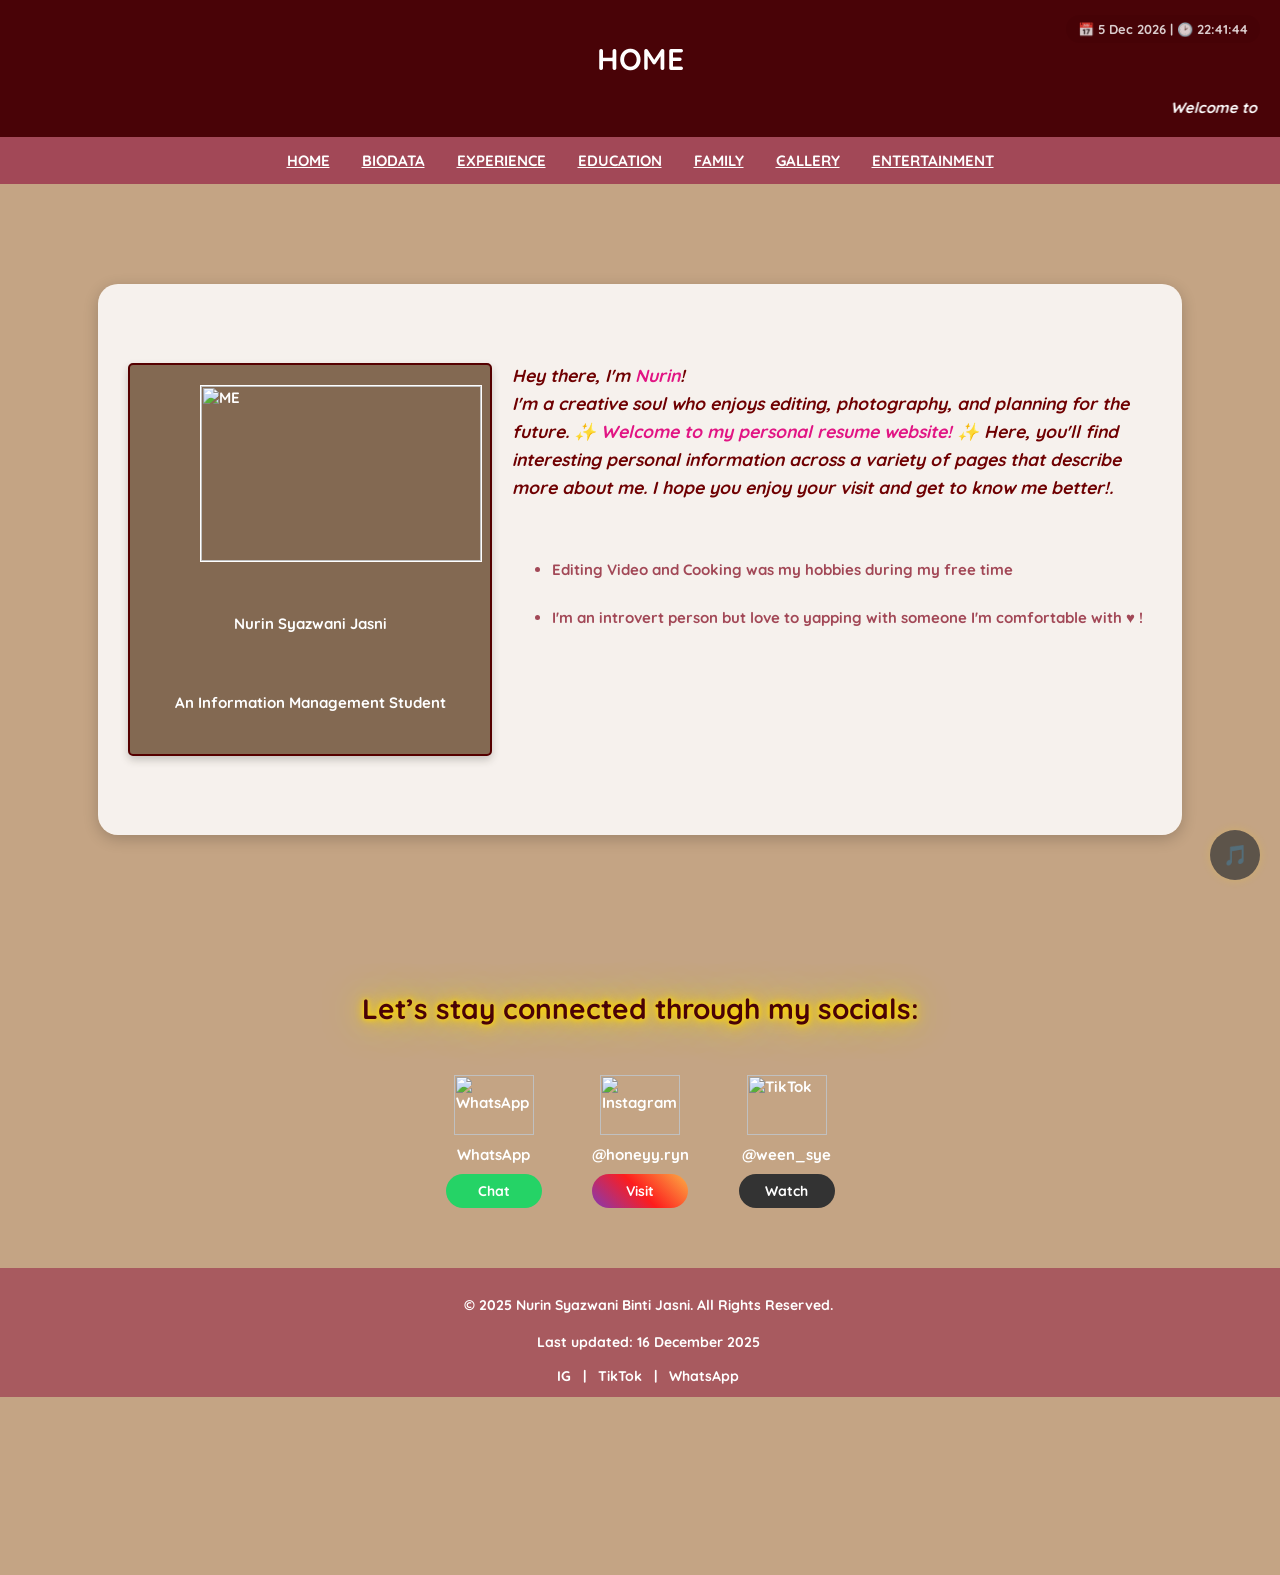
==== index.html @ c6dd5802 "Add files via upload" ====
<html>

<head>

<link rel="stylesheet" type="text/css" href="design.css" />
<title> HOME </title> 

<link href="https://fonts.googleapis.com/css2?family=Quicksand:wght@300;400;500;600&display=swap" rel="stylesheet">

<meta name="viewport" content="width=device-width, initial-scale=1"> 

</head>

<body onclick="playMusic()">

<audio id="bg-music" loop>
       <source src="song.MP3" type="audio/mpeg">
   </audio>



<header>

<h1><b> HOME <b></h1>
<i><marquee>Welcome to My Resume Page. Take your time and explore &#9829! </marquee></i>

</header>

<nav>

 <ul class="navbar">
    <li><a href="index.html" target="_blank">HOME</a></li>
    <li><a href="BIODATA.html" target="_blank">BIODATA</a></li>
    <li><a href="EXPERIENCE.html" target="_blank">EXPERIENCE</a></li>
    <li><a href="EDC.html" target="_blank">EDUCATION</a></li>
    <li><a href="FAMILY.html" target="_blank">FAMILY</a></li>
    <li><a href="GALLERY.html" target="_blank">GALLERY</a></li>
    <li><a href="ENTERTAINMENT.html" target="_blank">ENTERTAINMENT</a></li>

 </ul>

</nav>

  <div id="datetime-simple"></div>

  <script>

function updateDateTime() {
  const now = new Date();

  const day = now.getDate();
  const month = now.toLocaleString('en-US', { month: 'short' });
  const year = now.getFullYear();
  const hours = now.getHours().toString().padStart(2,'0');
  const minutes = now.getMinutes().toString().padStart(2,'0');
  const seconds = now.getSeconds().toString().padStart(2,'0');

  document.getElementById("datetime-simple").innerText =
    `📅 ${day} ${month} ${year} | 🕑  ${hours}:${minutes}:${seconds}`;
}

setInterval(updateDateTime, 1000);
updateDateTime();

</script>


<button id="music-toggle" onclick="toggleMusic()" 
    position: fixed;
    bottom: 20px;
    right: 20px;
    background-color: rgba(50,50,50,0.7);
    color: white;
    border: none;
    border-radius: 50%;
    width: 50px;
    height: 50px;
    cursor: pointer;
    font-size: 20px;
    z-index: 9999;
">
🎵
</button>
 
<script>

const music = document.getElementById('bg-music');
const toggleBtn = document.getElementById('music-toggle');


music.volume = 0.3;


const musicPlaying = sessionStorage.getItem('musicPlaying');
if(musicPlaying === 'true'){
    music.play().catch(()=>{});
    toggleBtn.innerText = '🎵';
}else if(musicPlaying === 'false'){
    music.pause();
    toggleBtn.innerText = '🔇';
}


document.body.addEventListener('click', function firstClick(){
    if(!sessionStorage.getItem('musicClicked')){
        music.play().catch(()=>{});
        sessionStorage.setItem('musicPlaying', 'true');
        sessionStorage.setItem('musicClicked', 'true');
        toggleBtn.innerText = '🎵';
    }
    document.body.removeEventListener('click', firstClick);
});


function toggleMusic(){
    if(music.paused){
        music.play().catch(()=>{});
        toggleBtn.innerText = '🎵';
        sessionStorage.setItem('musicPlaying','true');
    } else {
        music.pause();
        toggleBtn.innerText = '🔇';
        sessionStorage.setItem('musicPlaying','false');
    }
}
</script>


<div class="home-background"></div>


<section> 


 <div class="content-section">
   <div class="profile-wrapper">

     <div class="profile-card">
        <img src="me.JPEG" alt=" ME " width= "280" height="175" border="1"  HSPACE=50 align= center;>
   <div class="container">
    <h4><b> Nurin Syazwani Jasni </b></h4>
  
    <h4> An Information Management Student </h4>
    </div>
 </div>

 <div class="description">

   <h3> <em>  Hey there,  I'm <span style="color:#e11584;">Nurin</span>!<br>
              I'm a creative soul who enjoys editing, photography, and planning for the future. <span style="color:#e11584;">✨ Welcome to my personal resume website! ✨</span>
              Here, you'll find interesting personal information across  a variety of pages that describe more about me. I hope you enjoy your visit and get to know me better!.
  </em> </h3>

<br> 

   <ul> 
   <li> Editing Video and Cooking was my hobbies during my free time </li> <br> 
   <li> I'm an introvert person but love to yapping with someone I'm comfortable with &#9829 !</li>
   </ul>

     
 </div>
 </div> 
</div> 

</div>

<br>

  <h4 class="connect-title">Let’s stay connected through my socials:</h4>

  <br> 

<div class="social-section">
  <div class="social-item">
    <img src="wassup.PNG" alt="WhatsApp" class="icon">
    <span class="social-text">WhatsApp</span>
    <a href="https://wa.me/601116855018" class="btn whatsapp">Chat</a>
  </div>

  <div class="social-item">
    <img src="instagram.PNG" alt="Instagram" class="icon">
    <span class="social-text">@honeyy.ryn</span>
    <a href="https://www.instagram.com/honeyy.ryn?igsh=Z2F1OHd2cjUyZ2s0&utm_source=qr" class="btn instagram">Visit</a>
  </div>

  <div class="social-item">
    <img src="tt.PNG" alt="TikTok" class="icon">
    <span class="social-text">@ween_sye</span>
    <a href="https://www.tiktok.com/@weeen_sye?_r=1&_t=ZS-92EMzleQw4N" class="btn tiktok">Watch</a>
  </div>
</div>
</div>

</section>

</div>

<footer class="site-footer">
    <p>© 2025 Nurin Syazwani Binti Jasni. All Rights Reserved.</p>
    <p>Last updated: 16 December 2025</p>
    <div class="social-links">
      <a href="https://www.instagram.com/honeyy.ryn?igsh=Z2F1OHd2cjUyZ2s0&utm_source=qr">IG</a> |
      <a href="https://www.tiktok.com/@weeen_sye?_r=1&_t=ZS-92EMzleQw4N">TikTok</a> |
      <a href="https://wa.me/601116855018">WhatsApp</a>
    </div>
  </footer>

</body>

</html>
---- design.css ----
/*GENERAL BODY*/
body { 
    font-family:'Quicksand', sans-serif;
    color: white;
    margin: 0;
    padding: 0;
    background-color: #C4A484;
    font-size:15;
    } 

/*ITALIC TAG*/
em { 
font-style : italic; 
color:#6F0002;
}

/*HEADER*/
header{
background-color:#490307;
color:white;
text-align:center;
padding:20px;
}


/*NAVBAR*/

.navbar { 
   list-style-type: none;
   margin: 0;
   padding: 0;
   background-color:#A24857;
   display: flex;
   justify-content: center;
} 

.navbar li a { 
   display: block;
   color: white;
   padding: 14px 16px;
}

.navbar li a:hover {
  background-color: #A24857;
  color: #550000;
}

/* SECTION */ 
.section {
display : flex;
flex-direction: column;
align-items: center;
}

/* FOOTER*/

.site-footer {
  background-color: rgba(162, 72, 87, 0.8); 
  color: #ffffff;
  text-align: center;
  padding: 12px 8px;
  font-size: 14px;
  position: relative; 
  bottom: 0;
  width: 100%;
}

.site-footer .social-links a {
  color: #fff;
  margin: 0 8px;
  text-decoration: none;
  transition: color 0.3s;
}

.site-footer .social-links a:hover {
  color: #ff99b9;-
}


/* DATE AND TIME */

/* DATE BOX */
#datetime-simple {
  position: fixed;
  top: 15px;
  right: 20px;
  font-size: 13px;
  padding: 6px 12px;
  background: rgba(0,0,0,0.05);
  border-radius: 20px;
  font-family: 'Quicksand', sans-serif;
  opacity: 0.8;
  transition: all 0.3s ease;
  cursor: default;
}

/* HOVER EFFECT */
#datetime-simple:hover {
  box-shadow: 0 0 10px rgba(0,0,0,0.2), 0 0 20px rgba(0,0,0,0.15);
  transform: scale(1.08);
}



/*Proper Text*/
p { 
  white-space: pre-line;
  line-height: 1.6;
    }

h2 span {
  transition: 0.3s;
}
h2 span:hover {
  transform: scale(1.05);
  text-shadow: 0 0 10px #fcd34d;
}


/* SUBSCRIPT DATE */
sup {
  font-size: 0.7em;
  vertical-align: superl
  color:#555;
}

/*profile-pic*/

.profile-pic img {
  width:155px;
  border-radius:30%;
  border: 2px solid #490307;
   }



/* MUSIC BUTTON*/

#music-toggle {
    position: fixed;
    bottom: 20px;
    right: 20px;
    width: 50px;
    height: 50px;
    border-radius: 50%;
    border: none;
    background-color: rgba(50,50,50,0.7);
    color: white;
    font-size: 20px;
    cursor: pointer;
    z-index: 9999;
    box-shadow: 0 0 10px rgba(255,215,0,0.2); /* soft initial glow */
    transition: all 0.3s ease;
}

#music-toggle:hover {
    box-shadow: 
        0 0 20px rgba(255,215,0,0.8),
        0 0 30px rgba(255,215,0,0.4);
    transform: scale(1.1);
}





/*PROFILE CARD*/

.profile-card { 
  background-color: #836952;
  border: 2px solid #550000;
  box-shadow: 0 4px 8px 0 rgba(0,0,0,0.2);
  transition: 0.3s;
  width: 320px;
  border-radius: 5px;
  padding: 20px;
  margin: 20px auto;
  text-align; center;
}

.profile-card:hover{
 box-shadow:0 8px 16px rgba(0,0,0,0.2);
}

.profile-img {
  width: 100%;
  max-width: 360px;
  height: auto;      
  display: block;
  margin: 0 auto;
  border-radius: 8px;
}

.profile-card {
  width: 320px;
  padding: 20px;
}

.container { 
 padding: 2px 16px;
 text-align: center;
}

.profile-wrapper {
 display: flex;
 justify-content : center;
 align-items: flex-start;
 gap: 20px;
 margin: 50px auto;
}

.description {
  max-width: 90%;
  color:#a24857;
  line-height: 1.6;
}



/* HOME BACKGROUND*/

/*CONTENT OPACITY BACKGROUND*/

.content-section { 
  position: relative;
  z-index: 1;
  background: rgba(255, 255, 255, 0.85);
  border-radius: 20px;
  padding: 9px 30px;
  max-width: 1200px;
  margin: 20px auto;
  box-shadow: 0 4px 15px rgba(0, 0, 0, 0.2);
}



/* IMAGE BACKGROUND*/

.home-background {
  background-image: url("background.JPEG");
  position: absolute;
  top: 0; left: 0;
  width: 100%;
  height: 175vh;
  background-size: cover; 
  background-position: center; 
  background-repeat: no-repeat;
  opacity: 0.6;
  z-index: -1;
}



/* SOCIAL MEDIA HOME PAGE */

.social-section {
  max-width: 700px;
  margin: 0 auto 60px;
  display: flex;
  justify-content: center;
  gap: 50px;
  font-family: 'Quicksand', sans-serif;
}

.social-title {
  text-align: center;
  margin-bottom: 30px;
  font-size: 16px;
  opacity: 0.8;
}

.social-text {
  margin: 0;
  text-align: center;
}

 
.social-item {
  display: flex;
  align-items: center;
  flex-direction: column;
  justify-content: space-between;
  gap: 10px;
}

.icon {
  width: 80px;
  height: 60px;
}

.connect-title {
  position: relative;
  text-align: center;
  font-weight: 500;
  margin-bottom: 30px;
}

/* TEXT EFFECT */
.connect-title {
  color: #490307; 
  text-align: center;
  font-size: 28px;
  font-weight: bold;
  text-shadow: 
     0 0 5px #FFD700,
     0 0 10px #FFD700,
     0 0 20px #FFD700,
     0 0 40px #FFD700;
}


/* line */
.connect-title::after {
  content: "";
  position: absolute;
  left: 50%;
  bottom: -8px;
  width: 0;
  height: 2px;
  background: #AD1F35;
  transition: 0.4s ease;
  transform: translateX(-50%);
}

/* LINE HOVER ANIMATION */
.connect-title:hover::after {
  width: 280px;
}


/*HOVER ANIMATION*/
.btn { 
  display: flex;
  justify-content: center;   
  align-items: center;       
  padding: 8px 18px;
  border-radius: 20px;
  text-decoration: none;
  color: white;
  font-size: 14px;
  transition: 0.4s;
}

/* Whatsapp Icon*/
.whatsapp {
  width: 60px;
  background: #25D366;
}

.whatsapp:hover {
  box-shadow: 0 0 10px #25D366, 0 0 40px #25D366;
  transform: scale(1.05);
}


/* Instagram Icon */
.instagram {
    width: 60px;
    background: linear-gradient(45deg, #833AB4, #FD1D1D, #FCAF45);
}

.instagram:hover {
  box-shadow: 0 0 10px #FD1D1D, 0 0 40px #833AB4;
  transform: scale(1.05);
}


/*Tiktok Icon*/
.tiktok {
  width: 60px;
  background: #333;
}

.tiktok:hover {
  box-shadow: 0 0 10px #69C9D0, 0 0 40px #EE1D52;
  transform: scale(1.05);
}




/* Card Quick Links*/

.quick-links {
  display: flex;
  flex-wrap: wrap;
  justify-content: center;
  gap:20px;
  margin-top: 20px;
} 


.card-link {
  text-decoration:none;
  color:inherit;
}

@media screen and (max-width: 600px) {
  .card-link {
    flex:0 1 100%;
   }
}


.card {
 min-height: 150px;
  width: 350px;
  background-color:  #FFEAEA;
  padding: 16px;
  text-align: center;
  box-shadow: 0 4px 8px 0 rgba(0, 0, 0, 0.2);
  border-radius: 8px;

  display: flex;
  flex-direction: column;
  justify-content: center;
  align-items: center;

  transition: transform 0.3s;
}


.card:hover{
  transform:translateY(-5px);
}

.card h3 {
 margin:0;
 font-size: 20px;
 line-height: 1.2;
}

.card p {
 margin-top: 10px;
 font-size: 14px;
}

.card .emoji { 
 fontback-size: 55px;
 display: block;
 margin-bottom: 8px;
}

.container {
 display: flex;
 justify-content: center;
 gap:20px;
 flex-wrap: wrap;
 margin-top: 30px;
}


/* BIODATA BACKGROUND */

.biodata-box {
  background-color:#fff6f5;
  padding: 25px;
  border-radius: 15px;
  width: 80%;
  margin: 40px auto;
  box-shadow: 0 4px 12px rgba(0,0,0,0.15);
  color: #490307;
}

.biodata-box em {
  color: inherit;
  font-style: italic;
}

.biodata-box h2 { 
  color: #A24857;
  font-weight: 700;
  text-shadow: 1px 1px 2px rgba(0,0,0,0.2);
  margin-top: 20px;
  margin-bottom: 10px;
}

.biodata-box li, .biodata-box p {
  margin-bottom: 10px;
  line-height: 1.6;
}

ol.inner-list > li,
ul.inner-list > li {
  margin-bottom: 20px;   
}

ol.inner-list li p,
ul.inner-list li p {
  margin: 6px 0;         
}

.inner-list p {
  margin: 6px 0;
}


.line {
  display: block;
  width: 240px;
  height: 2px;
  background-color: #a24857;
  margin: 8px 0 14px 0;
}


/* BIODATA IMAGE */

.profile-img-wrapper {
    text-align: center; 
    margin: 30px 0;     
}

.profile-img {
    width: 280px;       
    height: 280px;      
    object-fit: cover;  
    border-radius: 50%; 
    border: 3px solid #a24857; 
    box-shadow: 0 4px 8px rgba(0,0,0,0.3); 
}

@media (max-width: 600px) {
    .profile-img {
        width: 180px;
        height: 180px;
    }
}

/* EXPERIENCES BACKGROUND */

.experience-box {
  border:2px solid #ff99b99;
  background-color: #FFEAEA;
  padding: 25px;
  border-radius: 15px;
  width: 80%;
  margin: 40px auto;
  box-shadow: 0 4px 12px rgba(0,0,0,0.15);
  color: #333;
}


.experience-box h2 { 
  color: #987554;
  font-weight: 700;
  text-shadow: 1px 1px 2px rgba(0,0,0,0.2);
  margin-top: 20px;
  margin-bottom: 10px;
  text-align: center;
}

.experience-box li, .experience-box p {
  margin-bottom: 10px;
  line-height: 1.6;
}


.line {
  display: block;
  width: 110px;          
  height: 3px;
  background-color: #a24857; 
  margin-top: 5px;
}


.label {
  font-weight: 700;
}


/* PICTURES EFFECT */

.row {
  display: flex;
  justify-content: center;
  gap: 20px;
  margin-top: 15px;
}
  
.column {
  text-align:center;
}

.column img {
  width: 350px;
  height: 275px;
  object-fit:cover;
  border-radius: 10px;
  display: block;
  margin: 0 auto;
  transition: 0.3s;
}

.column img:hover {
  transform: scale(1.1);
  box-shadow: 0 8px 16px rgba(0,0,0,0.3);
}





/* EDUCATION BACKGROUND*/ 

.education-box {
  background-color: #d9bfa5;
  padding: 25px;
  border-radius: 15px;
  width: 80%;
  margin: 40px auto;
  box-shadow: 0 4px 12px rgba(0,0,0,0.15);
  color: #490307;
  line-height: 1.6;
}

.education-box em {
  color: inherit;
  font-style: italic;
}

.education-box h2 {
  color: #a4636c;
  font-weight: 700;
  text-shadow: 1px 1px 2px rgba(0,0,0,0.2);
  margin-top: 20px;
  margin-bottom: 10px;
  text-align: center;
}

.education-box h3 {
  color: #a4636c;
  font-weight: 700;
  text-shadow: 1px 1px 2px rgba(0,0,0,0.2);
  margin-top: 20px;
  margin-bottom: 10px;
}



.education-box li, .education-box p {
  margin-bottom: 10px;
}

.education-row {
  display:flex;
  gap:20px;
  flex-wrap: wrap;
  margin-bottom: 30px;
}

.education-row > div  {
  flex:1;
  min-width: 300px;
}

.education-map iframe, .school-image img {
  width: 100%;
  height: 400;
  border-radius:10px;
  box-shadow:0 4px 8px rgba(0,0,0,0.2);
}

.school-image img { 
  width: 100%;
  height: 400px;
  object-fit:cover;
  border-radius:10px;
  box-shadow: 0 4px 8px rgba (0,0,0,0.2);
}
 

/*ACHIEVEMENT BACKGROUND */
.achievement-box {
  border: 2px solid #a5826d; 
  background-color: #dcceac;
  padding: 25px;
  border-radius: 15px;
 
  width: 80%; 
  margin: 40px auto;
  
  box-shadow: 0 4px 12px rgba(0,0,0,0.15);
  color: #490307 
  font-weight: bold;
}

/*TITLE*/
.achievement-box h2 {
  color: #a4636c;
  font-weight: 700;
  text-shadow: 1px 1px 2px rgba(0,0,0,0.2);
  margin-top: 20px;
  margin-bottom: 10px;
  text-align: center;
}


.achievement-box h3 {
  color: #7d4150;
  margin-bottom: 15px;
}
 
/*TABLE*/
.achievement-table {
  width: 100%;
  border-collapse: collapse;
  margin: 15px 0;
}

.achievement-table th {
  background-color: #FCE0E8;
  colour: #281b0d;
  font-weight: bold;
  text-align: center;
}


.achievement-table th, .achievement-table td{
  padding: 10px 15px;
  border: 1px solid #a5826d;
  color: #490307;
  background-colour: #ffffff;
  text-align: center;
  font-weight:bold;
}

/*HOVER ANIMATION*/
.achievement-table tr {
  transition: 0.3s; 
}

.achievement-table tr:hover {
  background-color: #e8d3c2;
}

/*NOTE*/
.table-note {
  font-style: italic;
  text-align: center;
  margin-top:-10px;
  color: #7d4150;
  font-size: 18px;
  font-weight: bold;
}




/* FAMILY BACKGROUND */

.family-box {
  border:2px solid #ff99b99;
  background-color: #FFEAEA;
  padding: 25px;
  border-radius: 15px;
  width: 80%;
  margin: 40px auto;
  box-shadow: 0 4px 12px rgba(0,0,0,0.15);
  color: #333;
}

.family-box h2 { 
  color: #987554;
  font-weight: 700;
  text-align:center;
  text-shadow: 1px 1px 2px rgba(0,0,0,0.2);
  margin-top: 20px;
  margin-bottom: 10px;
}

.family-box li, {
  margin-bottom: 10px;
  line-height: 1.6;
}

.family-box p { 
  text-align: center;
  font-style: italic;
  margin-top: 20px;
}



/* GALLERY BACKGROUND */

.gallery-box {
  border:2px solid #ff99b99;
  background-color: #7d2c47;
  padding: 25px;
  border-radius: 15px;
  width: 80%;
  margin: 40px auto;
  box-shadow: 0 4px 12px rgba(0,0,0,0.15);
  color: #333;
}

.gallery-box h2 { 
  color: #987554;
  font-weight: 700;
  text-shadow: 1px 1px 2px rgba(0,0,0,0.2);
  margin-top: 20px;
  margin-bottom: 10px;
}

.gallery-box li, .gallery-box p {
  margin-bottom: 10px;
  line-height: 1.6;
}

.gallery {
   width: 100%;
   height: 350px;
   overflow: hidden;
 }


.gallery img {
   width: 30%;
   float: left;
   margin: 1.66%;
   border-radius: 10px;
   transition: 0.3s;
   border: 2px solid transparent;

   box-sizing: border-box;
}


.gallery img:hover {
  border: 5px solid #ffffff;
  transform: scale(1.05);
}



/* FOOD BACKGROUND */

.food-box {
  background-color:#D03D56;
  padding: 25px;
  border-radius: 15px;
  width: 80%;
  margin: 40px auto;
  box-shadow: 0 4px 12px rgba(0,0,0,0.15);
  color: #490307;
}

.food-box em {
  color: inherit;
  font-style: italic;
}

.food-box h2 { 
  color: #A24857;
  font-weight: 700;
  text-shadow: 1px 1px 2px rgba(0,0,0,0.2);
  margin-top: 20px;
  margin-bottom: 10px;
}

.food-box li, .food-box p {
  margin-bottom: 10px;
  line-height: 1.6;
}



/* MYSELF BACKGROUND */

.myself-box {
  background-color:A05E2B;
  padding: 25px;
  border-radius: 15px;
  width: 80%;
  margin: 40px auto;
  box-shadow: 0 4px 12px rgba(0,0,0,0.15);
  color: #490307;
}


/* FRIENDS BACKGROUND */

.friends-box {
  background-color: #70193D;
  padding: 30px;
  border-radius: 15px;
  width: 80%;
  margin: 40px auto;
  box-shadow: 0 4px 12px rgba(0,0,0,0.15);
  color: #490307;
}


/* FAMGALLERY BACKGROUND */

.famgallery-box {
  background-color: #b5406c;
  padding: 25px;
  border-radius: 15px;
  width: 80%;
  margin: 40px auto;
  box-shadow: 0 4px 12px rgba(0,0,0,0.15);
  color: #490307;
}



/* HOVERABLE SIDE NAV */

#mySidenav a {
  position: fixed;
  left: -140px;                 
  width: 160px;
  padding: 15px;
  text-decoration: none;
  font-size: 16px;
  color: white;                 
  border-radius: 0 12px 12px 0;
  transition: 0.3s ease;
  z-index: 9999;                
}


#mySidenav a:hover {
  left: 0;
  background-color: inherit; 
}

#MYSELF {
  top: 150px;
  background-color: #A00F14;
}

#FOOD {
  top: 210px;
  background-color: #CE2742;
}

#FRIENDS {
  top: 270px;
  background-color: #FF798F;
}

#FAMGALLERY {
  top: 330px;
  background-color: #FF999E;
}


#LENS {
  top: 390px;
  background-color: #FFB3C1;
}



.content-section {
  width: 80%;
  margin: 100px auto;
  display: flex;
  gap: 30px;
}

/* SIDE NAV IN SECTION */


.section-nav a {
  display: block;
  position: relative;
  left: -50px;           
  width: 120px;
  margin-bottom: 12px;
  padding: 12px;
  background-color: #E450A8;
  color: white;
  border-radius: 0 12px 12px 0;
  text-decoration: none;
  transition: left 0.3s ease;
}

.section-nav a:hover {
  left: 0;              
}
 

/* LENS BACKGROUND */

.lens-box {
  background-color: #604630;
  padding: 25px;
  border-radius: 15px;
  width: 80%;
  margin: 40px auto;
  box-shadow: 0 4px 12px rgba(0,0,0,0.15);
  color: #490307;
}


.lens {
   width: 100%;
   height: 550px;
   overflow: hidden;
 }


.lens img {
   width: 30%;
   float: left;
   margin: 1.66%;
   border-radius: 10px;
   transition: 0.3s;
   border: 2px solid transparent;

   box-sizing: border-box;
}


.lens img:hover {
  border: 5px solid #ffffff;
  transform: scale(1.05);
}





/* ENTERTAINMENT BACKGROUND */

.entertainment-box {
  border:2px solid #ff99b99;
  background-color:#c4615B;
  padding: 25px;
  border-radius: 15px;
  width: 80%;
  margin: 40px auto;
  box-shadow: 0 4px 12px rgba(0,0,0,0.15);
  color: #333;
}




/* MOVIE FLIP CARD */
.movie-container {
  display: grid;
  grid-template-columns: repeat(4, 1fr);
  gap: 25px;
  max-width: 1200px; 
  margin: 40px auto;
}

.flip-card {
  background-color: transparent;
  width: 250px;
  height: 350px;
  padding: 15px;
  perspective: 1000px;
}

.flip-card-inner {
  position: relative;
  width: 100%;
  height: 100%;
  text-align: center;
  transition: transform 0.6s;
  transform-style: preserve-3d;
  box-shadow: 0 4px 8px rgba(0,0,0,0.2);
  border-radius: 10px;
}

.flip-card:hover .flip-card-inner {
  transform: rotateY(180deg);
}

.flip-card-front, .flip-card-back {
  position: absolute;
  width: 100%;
  height: 100%;
  border-radius: 10px;
  backface-visibility: hidden;
}

.flip-card-front img {
  width: 100%;
  height: 100%;
  border-radius: 10px;
  object-fit: cover;
}

.flip-card-back {
  background-color: rgba(255,255,255,0.9);
  color: #490307;
  transform: rotateY(180deg);
  display: flex;
  flex-direction: column;
  justify-content: center;
  align-items: center;
  padding: 15px;
}

.flip-card-back h3 {
  margin-bottom: 10px;
}

.flip-card-back p {
  margin: 0;
}


/* MUSIC BACKGROUND */
.music-box {
  border:2px solid #ff99b99;
  background-color:  #EEB38C;
  padding: 10px 20px;
  border-radius: 15px;
  width: 80%;
  height: auto;
  margin: 40px auto;
  box-shadow: 0 4px 12px rgba(0,0,0,0.15);
  color: #333;
  overflow: hidden;
}




.music-box iframe {
  width: 100%;
  max-width: 100%;
  border-radius: 12px;
  box-sizing: border-box;
  display: block;
}


.entertainment-box h2, 
.music-box h2 {  
  color: #A24857;
  font-weight: 700;
  text-shadow: 1px 1px 2px rgba(0,0,0,0.2);
  margin-top: 20px;
  margin-bottom: 10px;
}


/* VIDEO BACKGROUND */
.video-box {
  background-color: #735D42;
  padding: 20px 20px;
  border-radius: 15px;
  width: 80%;
  height: auto;
  margin: 40px auto;
  box-shadow: 0 4px 12px rgba(0,0,0,0.15);
  color: #333;
  overflow: hidden;
}

.video-container {
    display: flex;
    flex-wrap: wrap;
    justify-content: center;
    gap: 20px;
    margin-top: 20px;
}

.video-container figure {
    display: inline-block;
    text-align: center;
    margin: 10px;
}

.video-container video {
    width: 260px;
    height: 260px;
    border: 3px solid #CABA9C;
    border-radius: 12px;
    box-shadow: 0 8px 20px rgba(0,0,0,0.4);
    transition: transform 0.3s, box-shadow 0.3s;
}

.video-container video:hover {
    transform: scale(1.05);
    box-shadow: 0 12px 25px rgba(0,0,0,0.6);
}

.video-container figcaption {
    margin-top: 5px;
    color: #CABA9C;
    font-size: 14px;
}
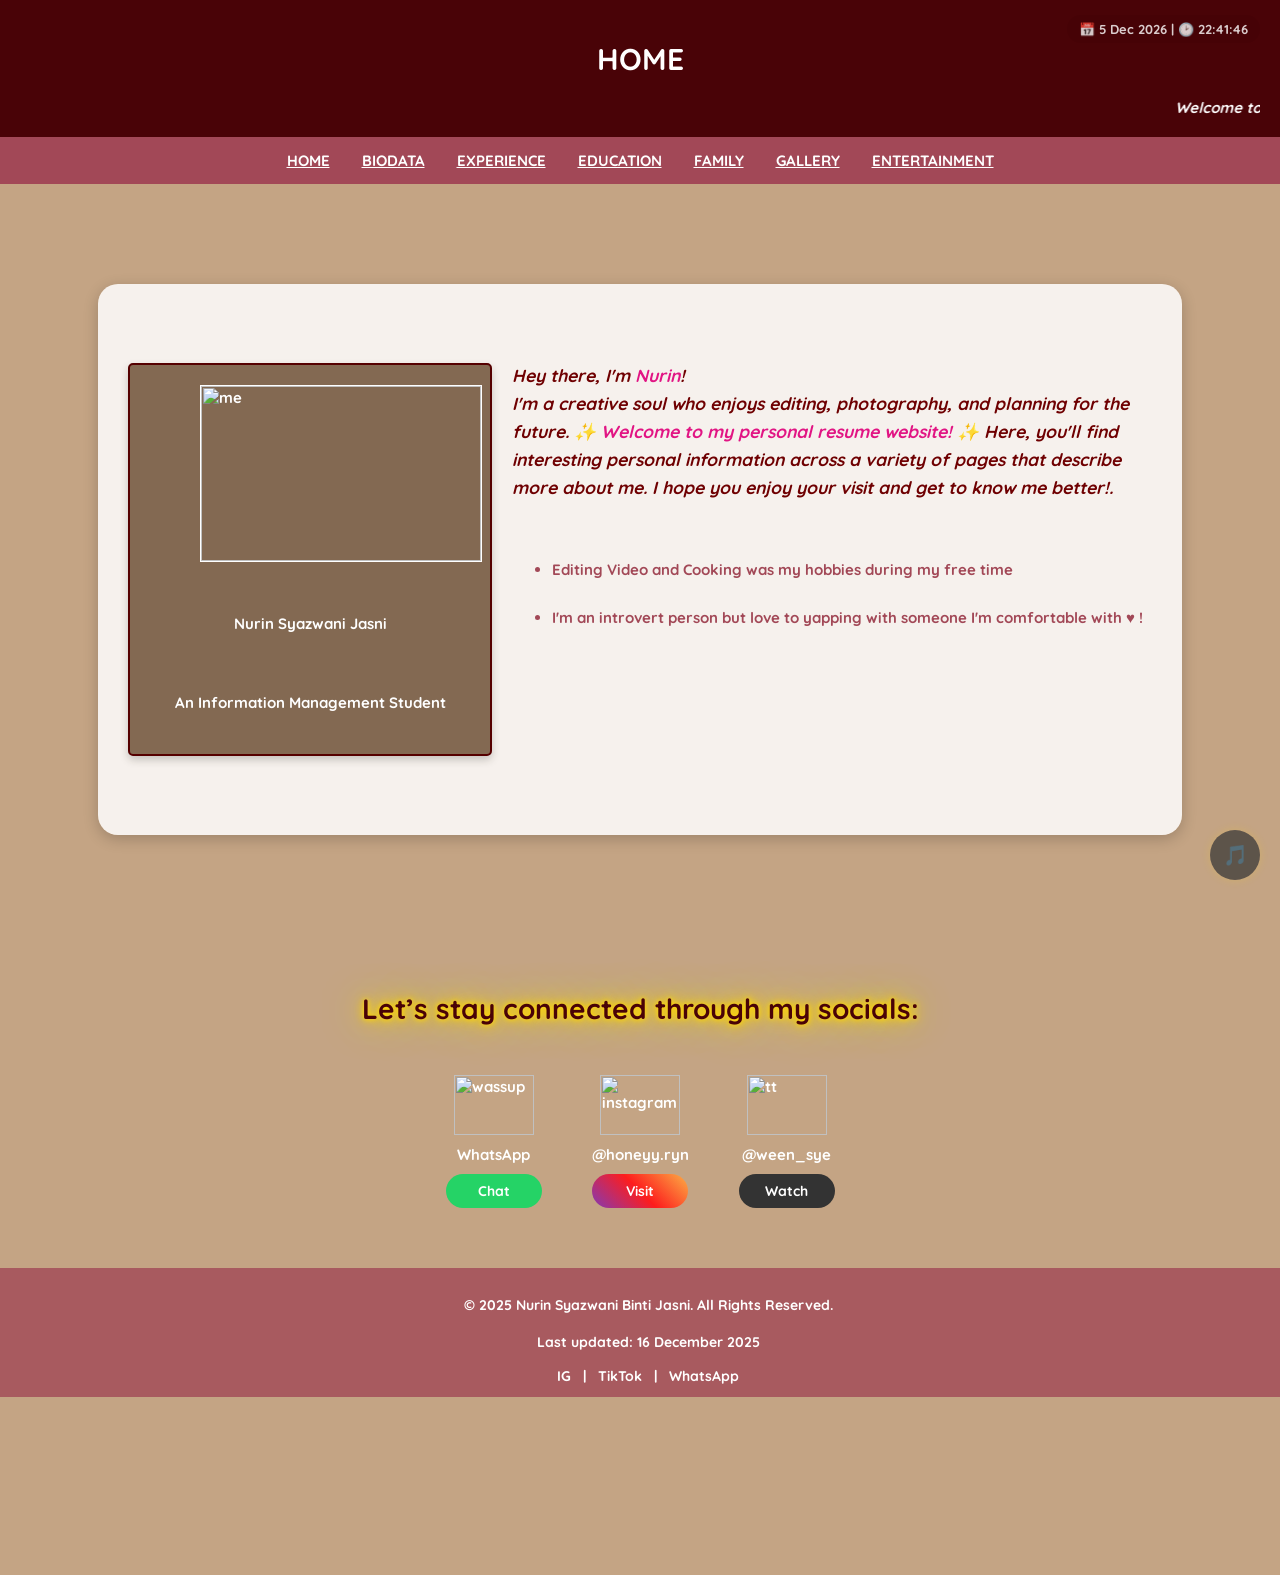
==== commit 440e6396: "Update index.html" ====
--- a/index.html
+++ b/index.html
@@ -136,7 +136,7 @@
    <div class="profile-wrapper">
 
      <div class="profile-card">
-        <img src="me.JPEG" alt=" ME " width= "280" height="175" border="1"  HSPACE=50 align= center;>
+        <img src="me.JPEG" alt=" me " width= "280" height="175" border="1"  HSPACE=50 align= center;>
    <div class="container">
     <h4><b> Nurin Syazwani Jasni </b></h4>
   
@@ -173,19 +173,19 @@
 
 <div class="social-section">
   <div class="social-item">
-    <img src="wassup.PNG" alt="WhatsApp" class="icon">
+    <img src="wassup.PNG" alt="wassup" class="icon">
     <span class="social-text">WhatsApp</span>
     <a href="https://wa.me/601116855018" class="btn whatsapp">Chat</a>
   </div>
 
   <div class="social-item">
-    <img src="instagram.PNG" alt="Instagram" class="icon">
+    <img src="instagram.PNG" alt="instagram" class="icon">
     <span class="social-text">@honeyy.ryn</span>
     <a href="https://www.instagram.com/honeyy.ryn?igsh=Z2F1OHd2cjUyZ2s0&utm_source=qr" class="btn instagram">Visit</a>
   </div>
 
   <div class="social-item">
-    <img src="tt.PNG" alt="TikTok" class="icon">
+    <img src="tt.PNG" alt="tt" class="icon">
     <span class="social-text">@ween_sye</span>
     <a href="https://www.tiktok.com/@weeen_sye?_r=1&_t=ZS-92EMzleQw4N" class="btn tiktok">Watch</a>
   </div>
@@ -208,4 +208,5 @@
 
 </body>
 
-</html>+
+</html>
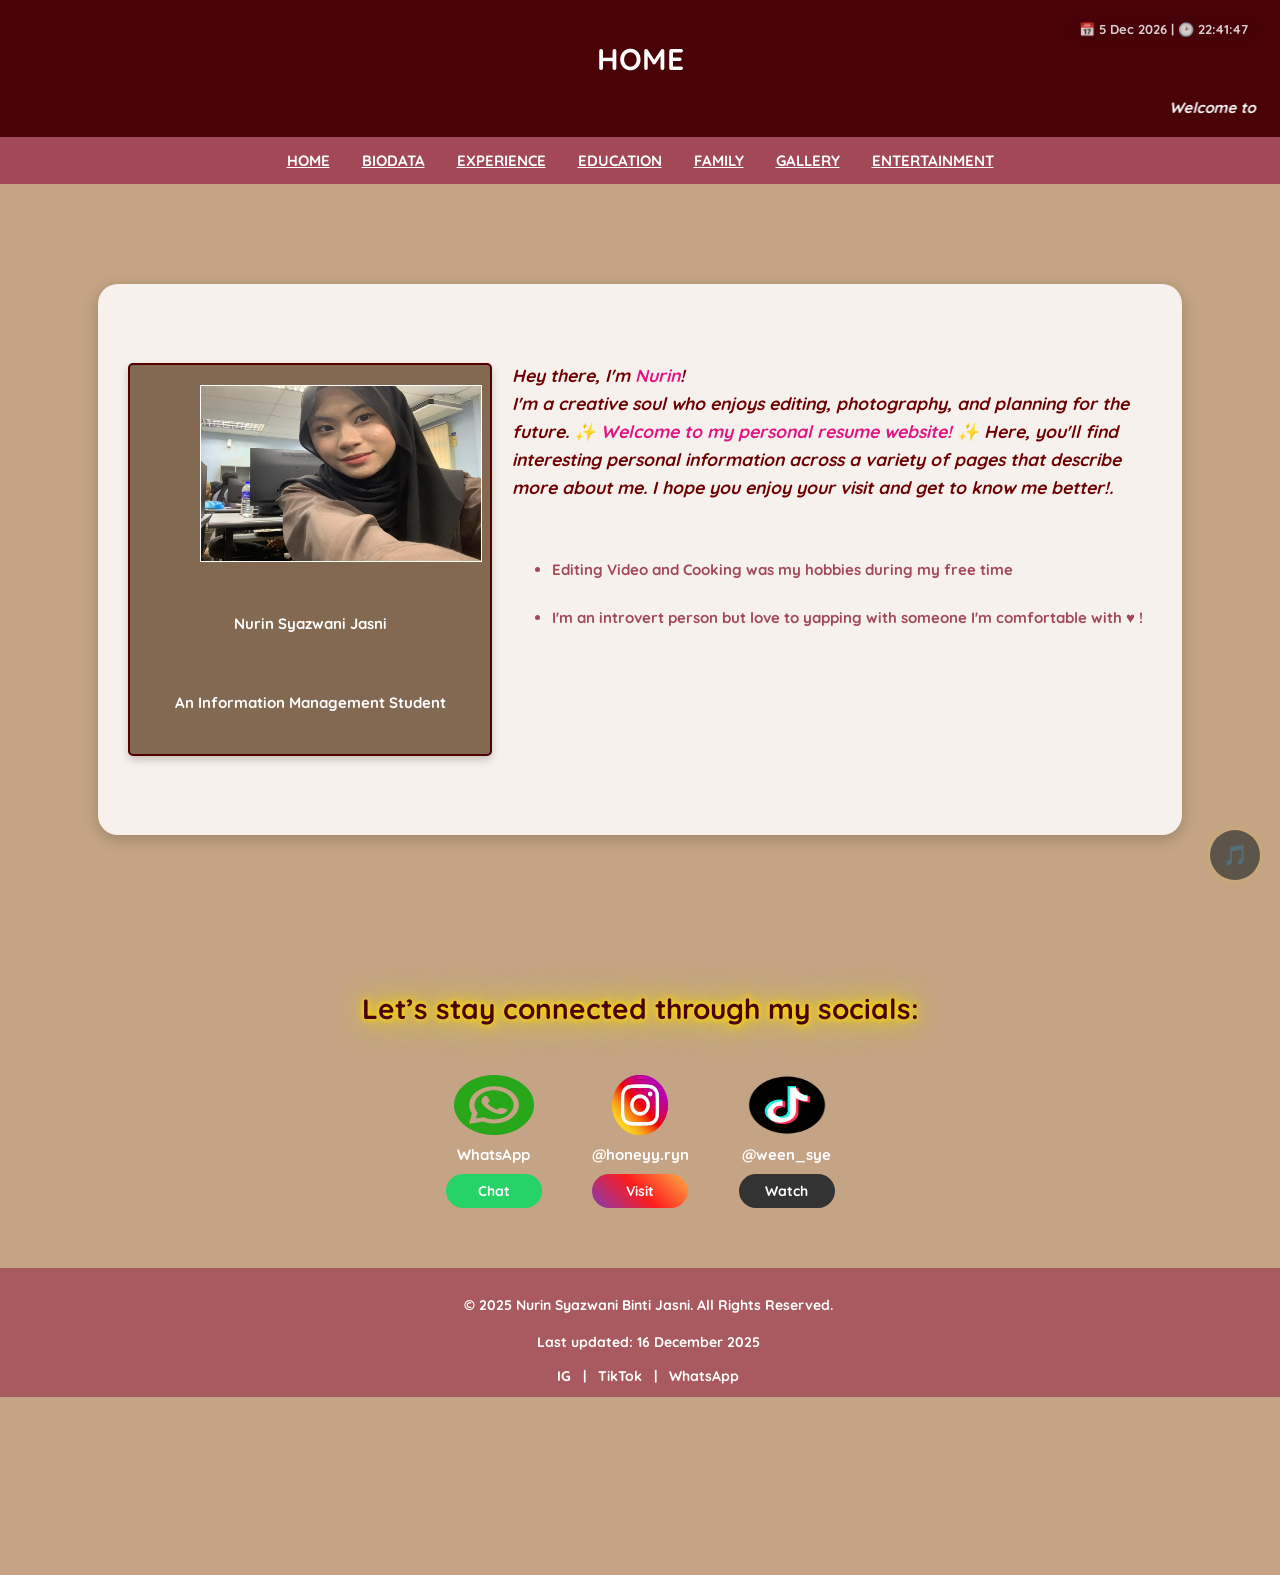
==== commit 8621d79f: "Update index.html" ====
--- a/index.html
+++ b/index.html
@@ -14,7 +14,7 @@
 <body onclick="playMusic()">
 
 <audio id="bg-music" loop>
-       <source src="song.MP3" type="audio/mpeg">
+       <source src="song.mp3" type="audio/mpeg">
    </audio>
 
 
@@ -136,7 +136,7 @@
    <div class="profile-wrapper">
 
      <div class="profile-card">
-        <img src="me.JPEG" alt=" me " width= "280" height="175" border="1"  HSPACE=50 align= center;>
+        <img src="me.jpeg" alt=" me " width= "280" height="175" border="1"  HSPACE=50 align= center;>
    <div class="container">
     <h4><b> Nurin Syazwani Jasni </b></h4>
   
@@ -173,19 +173,19 @@
 
 <div class="social-section">
   <div class="social-item">
-    <img src="wassup.PNG" alt="wassup" class="icon">
+    <img src="wassup.png" alt="wassup" class="icon">
     <span class="social-text">WhatsApp</span>
     <a href="https://wa.me/601116855018" class="btn whatsapp">Chat</a>
   </div>
 
   <div class="social-item">
-    <img src="instagram.PNG" alt="instagram" class="icon">
+    <img src="instagram.png" alt="instagram" class="icon">
     <span class="social-text">@honeyy.ryn</span>
     <a href="https://www.instagram.com/honeyy.ryn?igsh=Z2F1OHd2cjUyZ2s0&utm_source=qr" class="btn instagram">Visit</a>
   </div>
 
   <div class="social-item">
-    <img src="tt.PNG" alt="tt" class="icon">
+    <img src="tt.png" alt="tt" class="icon">
     <span class="social-text">@ween_sye</span>
     <a href="https://www.tiktok.com/@weeen_sye?_r=1&_t=ZS-92EMzleQw4N" class="btn tiktok">Watch</a>
   </div>
@@ -210,3 +210,4 @@
 
 
 </html>
+
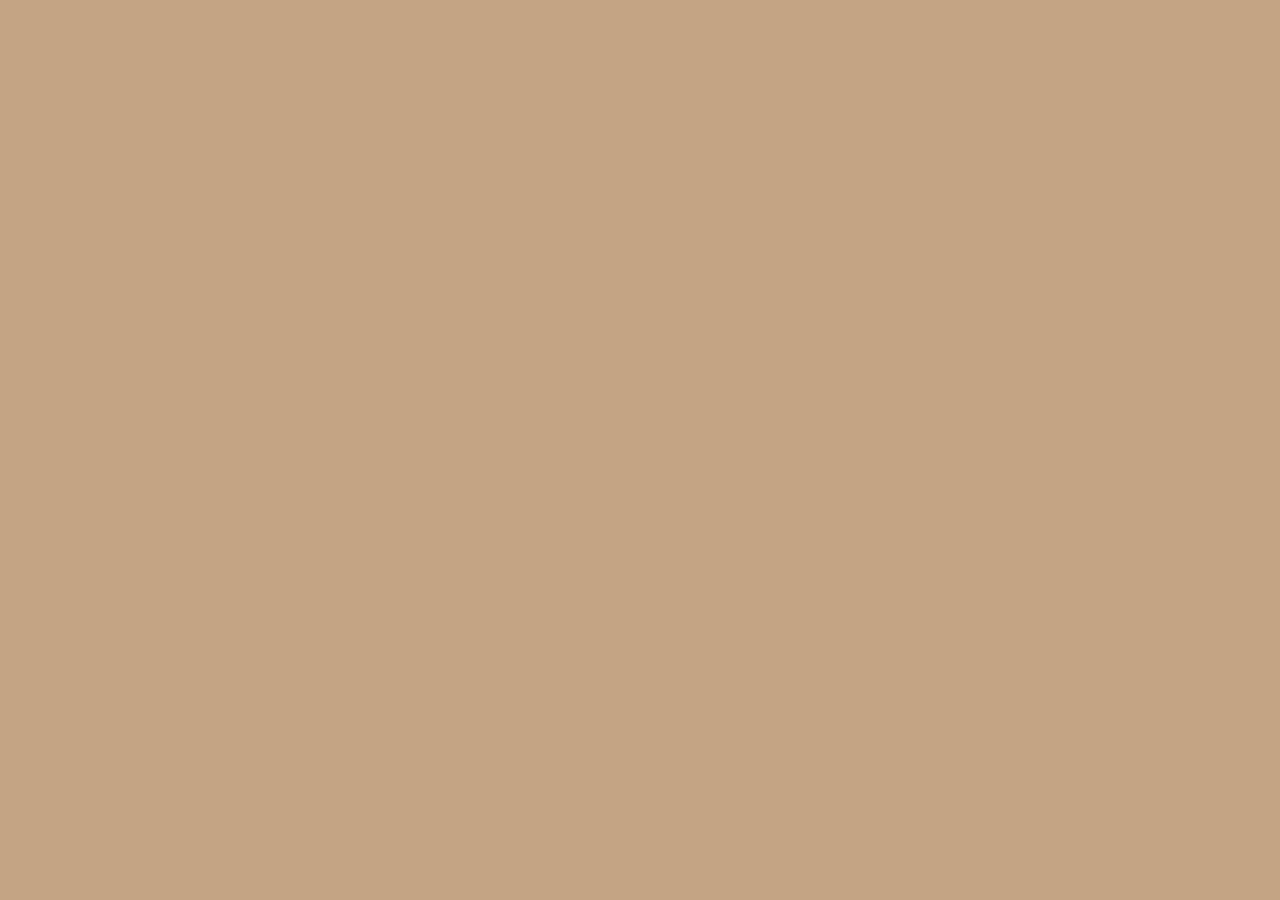
==== commit 34689a97: "Update index.html" ====
--- a/index.html
+++ b/index.html
@@ -14,7 +14,7 @@
 <body onclick="playMusic()">
 
 <audio id="bg-music" loop>
-       <source src="song.mp3" type="audio/mpeg">
+       <audio src="audio/song.mp3" type="audio/mpeg">
    </audio>
 
 
@@ -136,7 +136,7 @@
    <div class="profile-wrapper">
 
      <div class="profile-card">
-        <img src="me.jpeg" alt=" me " width= "280" height="175" border="1"  HSPACE=50 align= center;>
+        <img src="images/me.jpg" alt=" me " width= "280" height="175" border="1"  HSPACE=50 align= center;>
    <div class="container">
     <h4><b> Nurin Syazwani Jasni </b></h4>
   
@@ -173,19 +173,19 @@
 
 <div class="social-section">
   <div class="social-item">
-    <img src="wassup.png" alt="wassup" class="icon">
+    <img src="images/wassup.png" alt="wassup" class="icon">
     <span class="social-text">WhatsApp</span>
     <a href="https://wa.me/601116855018" class="btn whatsapp">Chat</a>
   </div>
 
   <div class="social-item">
-    <img src="instagram.png" alt="instagram" class="icon">
+    <img src="images/instagram.png" alt="instagram" class="icon">
     <span class="social-text">@honeyy.ryn</span>
     <a href="https://www.instagram.com/honeyy.ryn?igsh=Z2F1OHd2cjUyZ2s0&utm_source=qr" class="btn instagram">Visit</a>
   </div>
 
   <div class="social-item">
-    <img src="tt.png" alt="tt" class="icon">
+    <img src="images/tt.png" alt="tt" class="icon">
     <span class="social-text">@ween_sye</span>
     <a href="https://www.tiktok.com/@weeen_sye?_r=1&_t=ZS-92EMzleQw4N" class="btn tiktok">Watch</a>
   </div>
@@ -211,3 +211,4 @@
 
 </html>
 
+
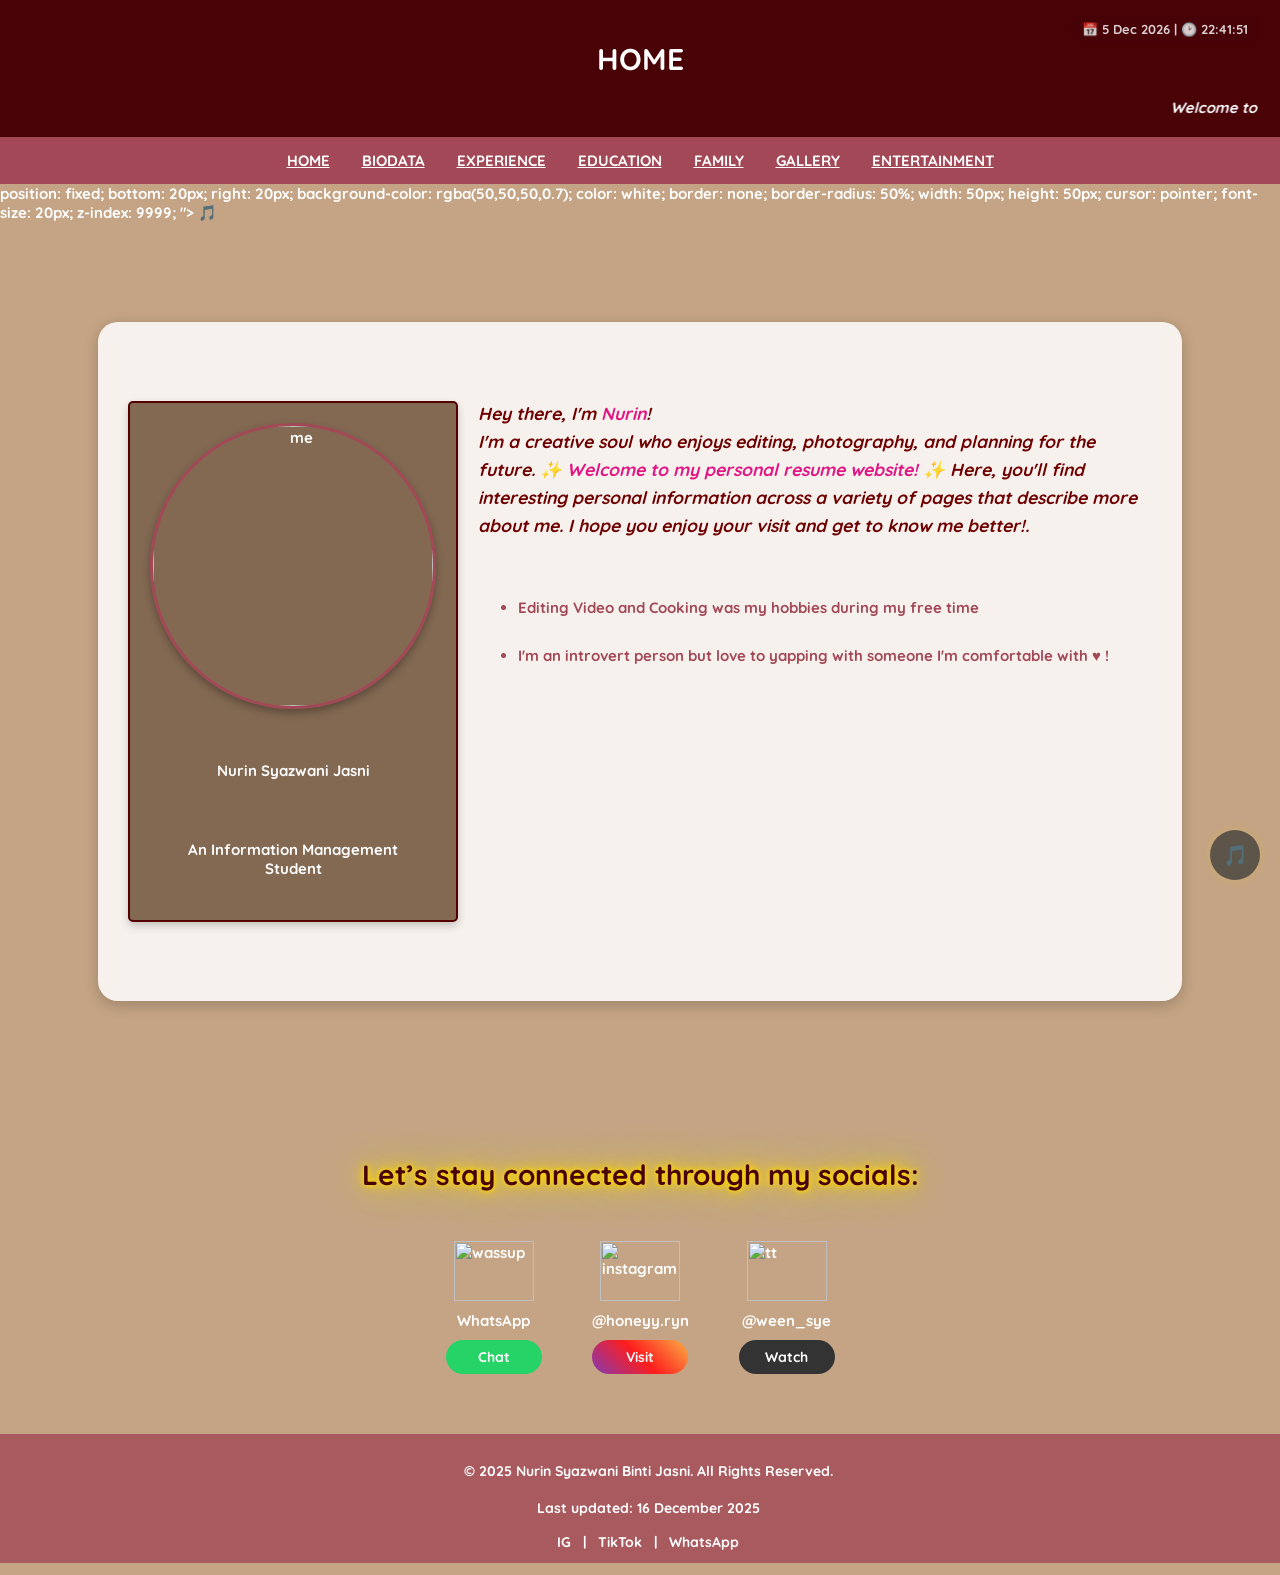
==== commit c681e818: "Update index.html" ====
--- a/index.html
+++ b/index.html
@@ -14,7 +14,7 @@
 <body onclick="playMusic()">
 
 <audio id="bg-music" loop>
-       <audio src="audio/song.mp3" type="audio/mpeg">
+       <source src="audio/song.mp3" type="audio/mpeg">
    </audio>
 
 
@@ -65,7 +65,7 @@
 </script>
 
 
-<button id="music-toggle" onclick="toggleMusic()" 
+<button id="music-toggle">🎵 </button> 
     position: fixed;
     bottom: 20px;
     right: 20px;
@@ -136,7 +136,7 @@
    <div class="profile-wrapper">
 
      <div class="profile-card">
-        <img src="images/me.jpg" alt=" me " width= "280" height="175" border="1"  HSPACE=50 align= center;>
+        <img src="images/me.jpg" alt=" me " class="profile-img">
    <div class="container">
     <h4><b> Nurin Syazwani Jasni </b></h4>
   
@@ -212,3 +212,4 @@
 </html>
 
 
+
--- a/design.css
+++ b/design.css
@@ -1,11 +1,12 @@
 /*GENERAL BODY*/
 body { 
+    background: red;
     font-family:'Quicksand', sans-serif;
     color: white;
     margin: 0;
     padding: 0;
     background-color: #C4A484;
-    font-size:15;
+    font-size:15px;
     } 
 
 /*ITALIC TAG*/
@@ -73,7 +74,7 @@
 }
 
 .site-footer .social-links a:hover {
-  color: #ff99b9;-
+  color: #ff99b9;
 }
 
 
@@ -120,7 +121,7 @@
 /* SUBSCRIPT DATE */
 sup {
   font-size: 0.7em;
-  vertical-align: superl
+  vertical-align: super;
   color:#555;
 }
 
@@ -149,7 +150,7 @@
     font-size: 20px;
     cursor: pointer;
     z-index: 9999;
-    box-shadow: 0 0 10px rgba(255,215,0,0.2); /* soft initial glow */
+    box-shadow: 0 0 10px rgba(255,215,0,0.2); 
     transition: all 0.3s ease;
 }
 
@@ -175,7 +176,7 @@
   border-radius: 5px;
   padding: 20px;
   margin: 20px auto;
-  text-align; center;
+  text-align: center;
 }
 
 .profile-card:hover{
@@ -237,7 +238,7 @@
 /* IMAGE BACKGROUND*/
 
 .home-background {
-  background-image: url("background.JPEG");
+  background-image: url("images/background.jpg");
   position: absolute;
   top: 0; left: 0;
   width: 100%;
@@ -436,7 +437,7 @@
 }
 
 .card .emoji { 
- fontback-size: 55px;
+ font-size: 55px;
  display: block;
  margin-bottom: 8px;
 }
@@ -530,7 +531,7 @@
 /* EXPERIENCES BACKGROUND */
 
 .experience-box {
-  border:2px solid #ff99b99;
+  border:2px solid #ff99b9;
   background-color: #FFEAEA;
   padding: 25px;
   border-radius: 15px;
@@ -657,7 +658,7 @@
 
 .education-map iframe, .school-image img {
   width: 100%;
-  height: 400;
+  height: 400px;
   border-radius:10px;
   box-shadow:0 4px 8px rgba(0,0,0,0.2);
 }
@@ -667,7 +668,7 @@
   height: 400px;
   object-fit:cover;
   border-radius:10px;
-  box-shadow: 0 4px 8px rgba (0,0,0,0.2);
+  box-shadow: 0 4px 8px rgba(0,0,0,0.2);
 }
  
 
@@ -682,7 +683,7 @@
   margin: 40px auto;
   
   box-shadow: 0 4px 12px rgba(0,0,0,0.15);
-  color: #490307 
+  color: #490307; 
   font-weight: bold;
 }
 
@@ -711,7 +712,7 @@
 
 .achievement-table th {
   background-color: #FCE0E8;
-  colour: #281b0d;
+  color: #281b0d;
   font-weight: bold;
   text-align: center;
 }
@@ -751,7 +752,7 @@
 /* FAMILY BACKGROUND */
 
 .family-box {
-  border:2px solid #ff99b99;
+  border:2px solid #ff99b9;
   background-color: #FFEAEA;
   padding: 25px;
   border-radius: 15px;
@@ -770,7 +771,7 @@
   margin-bottom: 10px;
 }
 
-.family-box li, {
+.family-box li {
   margin-bottom: 10px;
   line-height: 1.6;
 }
@@ -786,7 +787,7 @@
 /* GALLERY BACKGROUND */
 
 .gallery-box {
-  border:2px solid #ff99b99;
+  border:2px solid #ff99b9;
   background-color: #7d2c47;
   padding: 25px;
   border-radius: 15px;
@@ -870,7 +871,7 @@
 /* MYSELF BACKGROUND */
 
 .myself-box {
-  background-color:A05E2B;
+  background-color: #A05E2B;
   padding: 25px;
   border-radius: 15px;
   width: 80%;
@@ -1029,7 +1030,7 @@
 /* ENTERTAINMENT BACKGROUND */
 
 .entertainment-box {
-  border:2px solid #ff99b99;
+  border:2px solid #ff99b9;
   background-color:#c4615B;
   padding: 25px;
   border-radius: 15px;
@@ -1111,7 +1112,7 @@
 
 /* MUSIC BACKGROUND */
 .music-box {
-  border:2px solid #ff99b99;
+  border:2px solid #ff99b9;
   background-color:  #EEB38C;
   padding: 10px 20px;
   border-radius: 15px;
@@ -1192,3 +1193,8 @@
     font-size: 14px;
 }
 
+
+
+
+
+
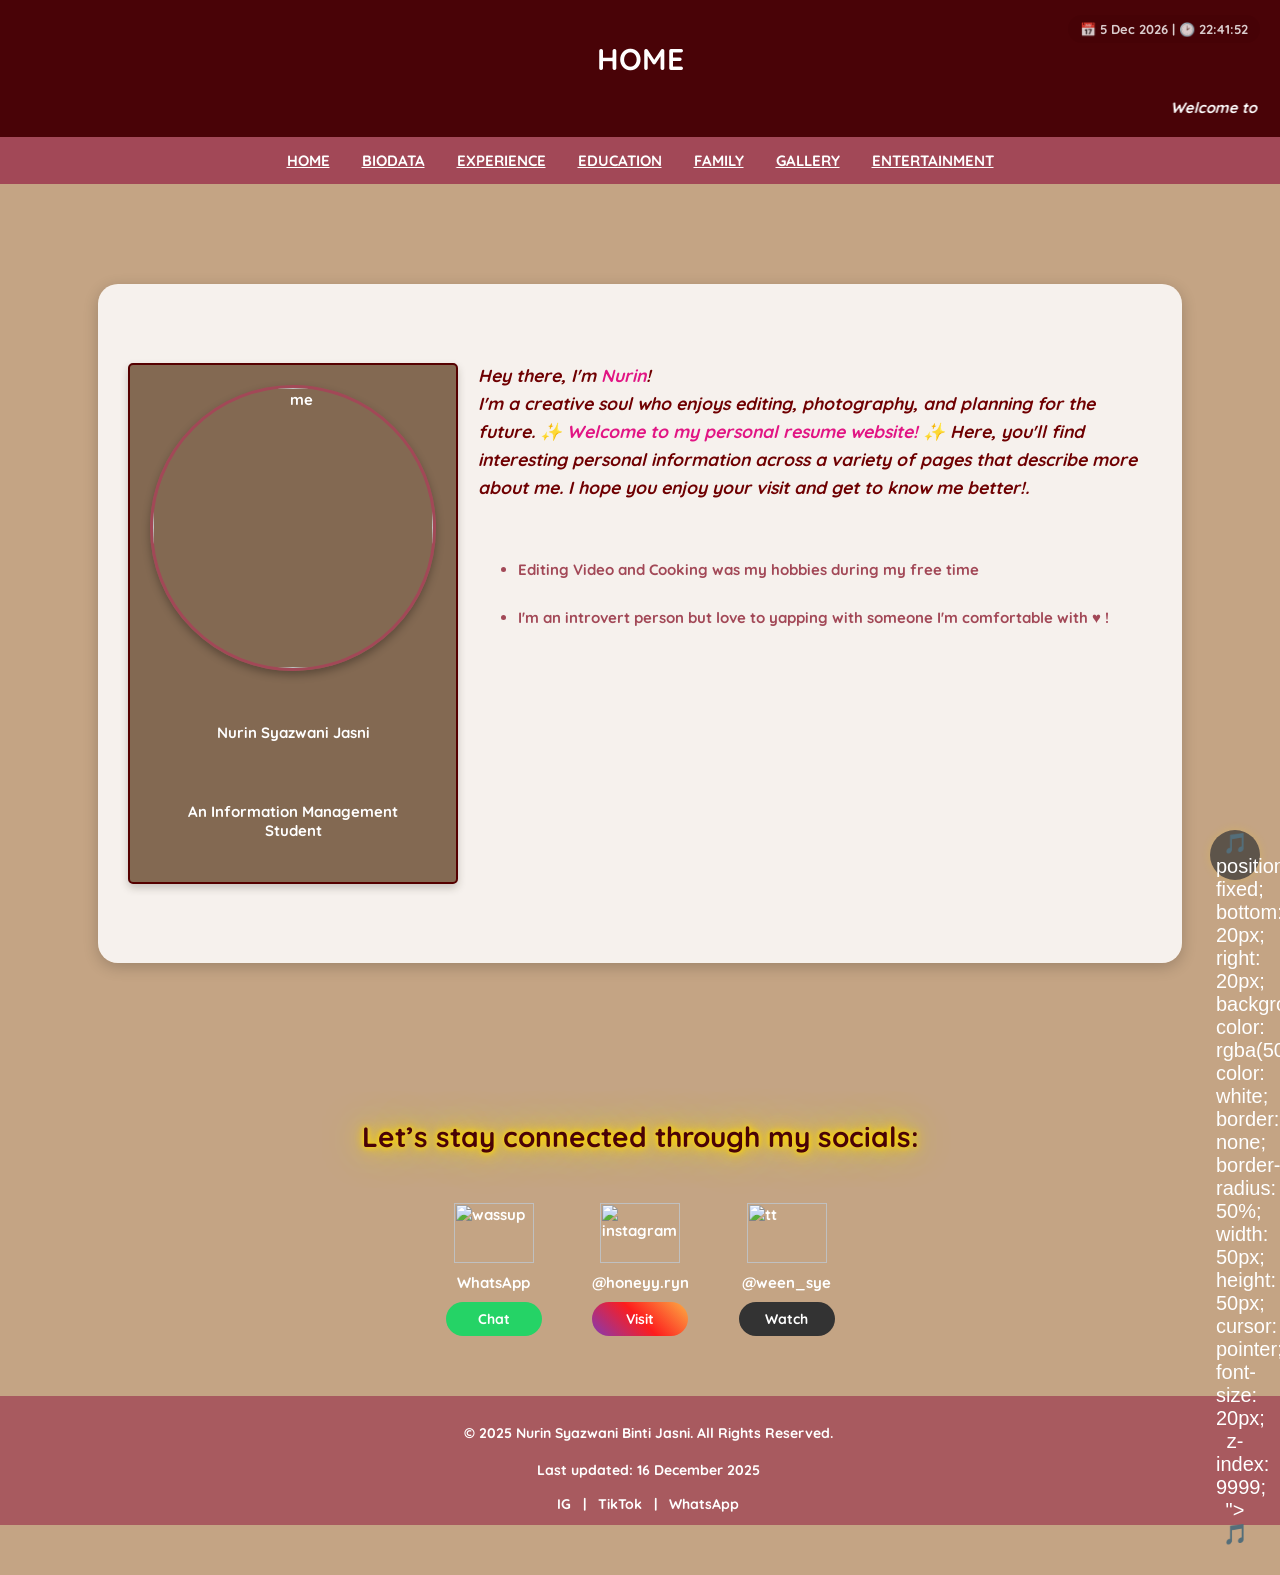
==== commit bb44f9c6: "Update index.html" ====
--- a/index.html
+++ b/index.html
@@ -65,7 +65,7 @@
 </script>
 
 
-<button id="music-toggle">🎵 </button> 
+<button id="music-toggle">🎵 
     position: fixed;
     bottom: 20px;
     right: 20px;
@@ -213,3 +213,4 @@
 
 
 
+
